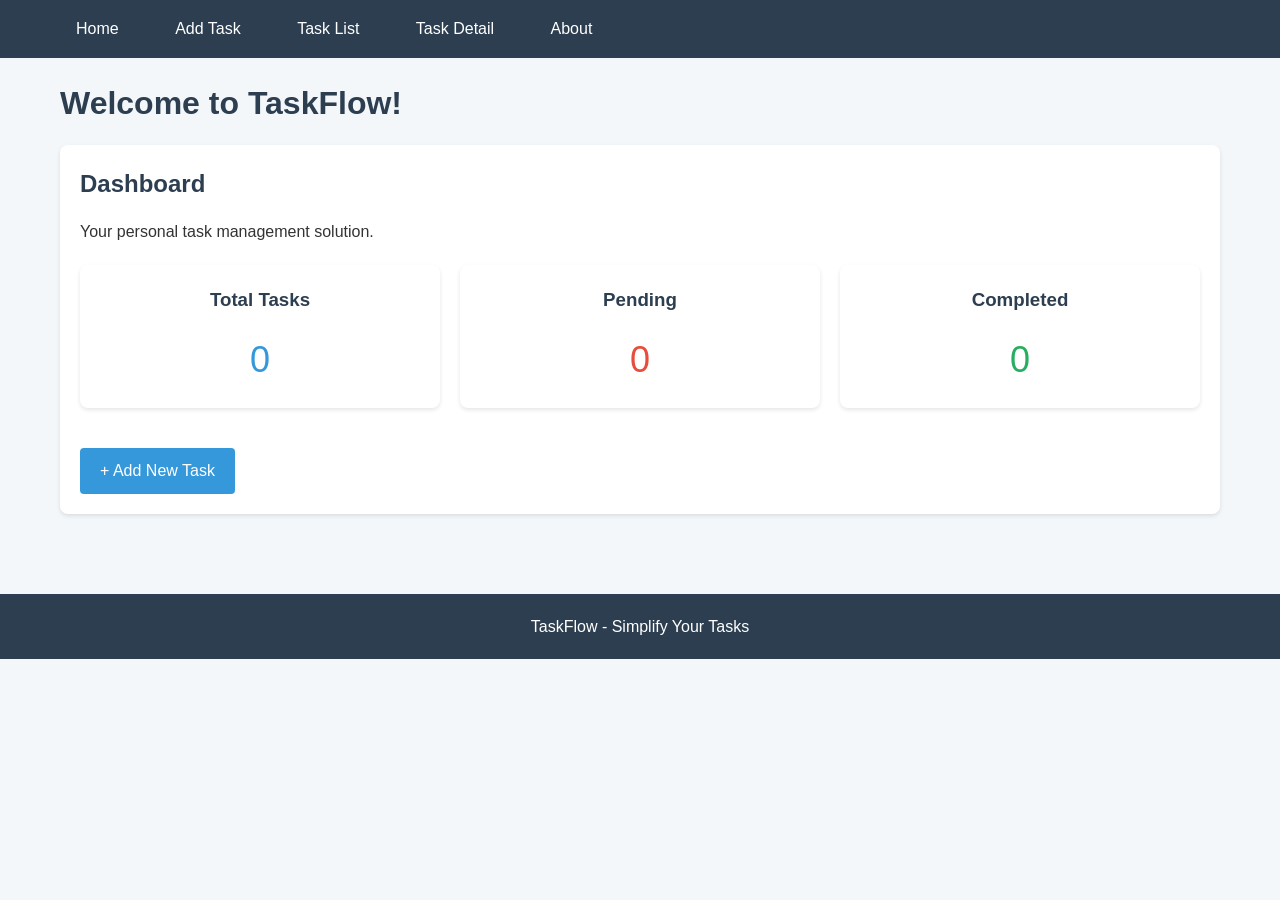
==== index.html @ f56a01cc "Initial setup: Dockerfile, style.css, index.html, CI/CD workflows, and assignment document" ====
<!DOCTYPE html>
<html lang="en">
<head>
    <meta charset="UTF-8">
    <meta name="viewport" content="width=device-width, initial-scale=1.0">
    <title>TaskFlow - Dashboard</title>
    <link rel="stylesheet" href="style.css">
</head>
<body>
    <header>
        <nav>
            <a href="index.html">Home</a>
            <a href="add-task.html">Add Task</a>
            <a href="task-list.html">Task List</a>
            <a href="task-detail.html">Task Detail</a>
            <a href="about.html">About</a>
        </nav>
    </header>

    <div class="container">
        <h1>Welcome to TaskFlow!</h1>
        
        <div class="card">
            <h2>Dashboard</h2>
            <p>Your personal task management solution.</p>
            
            <div style="display: flex; gap: 20px; margin-top: 20px;">
                <div class="card" style="flex: 1; text-align: center;">
                    <h3>Total Tasks</h3>
                    <p style="font-size: 36px; color: #3498db;" id="totalTasks">0</p>
                </div>
                <div class="card" style="flex: 1; text-align: center;">
                    <h3>Pending</h3>
                    <p style="font-size: 36px; color: #e74c3c;" id="pendingTasks">0</p>
                </div>
                <div class="card" style="flex: 1; text-align: center;">
                    <h3>Completed</h3>
                    <p style="font-size: 36px; color: #27ae60;" id="completedTasks">0</p>
                </div>
            </div>
            
            <a href="add-task.html" class="btn" style="margin-top: 20px;">+ Add New Task</a>
        </div>
    </div>

    <footer>
        <p>TaskFlow - Simplify Your Tasks</p>
    </footer>

    <script>
        function loadTasks() {
            const tasks = JSON.parse(localStorage.getItem('tasks') || '[]');
            const total = tasks.length;
            const pending = tasks.filter(function(t) { return t.status !== 'completed'; }).length;
            const completed = tasks.filter(function(t) { return t.status === 'completed'; }).length;
            document.getElementById('totalTasks').textContent = total;
            document.getElementById('pendingTasks').textContent = pending;
            document.getElementById('completedTasks').textContent = completed;
        }
        loadTasks();
    </script>
</body>
</html>
---- style.css ----
* {
    margin: 0;
    padding: 0;
    box-sizing: border-box;
}

body {
    font-family: 'Segoe UI', Tahoma, Geneva, Verdana, sans-serif;
    background-color: #f4f7fa;
    color: #333;
    line-height: 1.6;
}

.container {
    max-width: 1200px;
    margin: 0 auto;
    padding: 20px;
}

header {
    background-color: #2c3e50;
    color: white;
    padding: 1rem 0;
}

nav {
    max-width: 1200px;
    margin: 0 auto;
    padding: 0 20px;
}

nav a {
    color: white;
    text-decoration: none;
    margin-right: 20px;
    padding: 8px 16px;
    border-radius: 4px;
}

nav a:hover {
    background-color: #34495e;
}

h1, h2, h3 {
    margin-bottom: 1rem;
    color: #2c3e50;
}

.card {
    background: white;
    border-radius: 8px;
    padding: 20px;
    margin-bottom: 20px;
    box-shadow: 0 2px 4px rgba(0,0,0,0.1);
}

.btn {
    display: inline-block;
    background-color: #3498db;
    color: white;
    padding: 10px 20px;
    border: none;
    border-radius: 4px;
    cursor: pointer;
    text-decoration: none;
}

.btn:hover {
    background-color: #2980b9;
}

.btn-danger {
    background-color: #e74c3c;
}

.btn-danger:hover {
    background-color: #c0392b;
}

.btn-success {
    background-color: #27ae60;
}

.btn-success:hover {
    background-color: #219a52;
}

.form-group {
    margin-bottom: 15px;
}

label {
    display: block;
    margin-bottom: 5px;
    font-weight: bold;
}

input, select, textarea {
    width: 100%;
    padding: 10px;
    border: 1px solid #ddd;
    border-radius: 4px;
}

table {
    width: 100%;
    border-collapse: collapse;
    background: white;
}

th, td {
    padding: 12px;
    text-align: left;
    border-bottom: 1px solid #ddd;
}

th {
    background-color: #2c3e50;
    color: white;
}

.filter-buttons {
    margin-bottom: 20px;
}

.filter-buttons .btn {
    margin-right: 10px;
}

footer {
    text-align: center;
    padding: 20px;
    background-color: #2c3e50;
    color: white;
    margin-top: 40px;
}
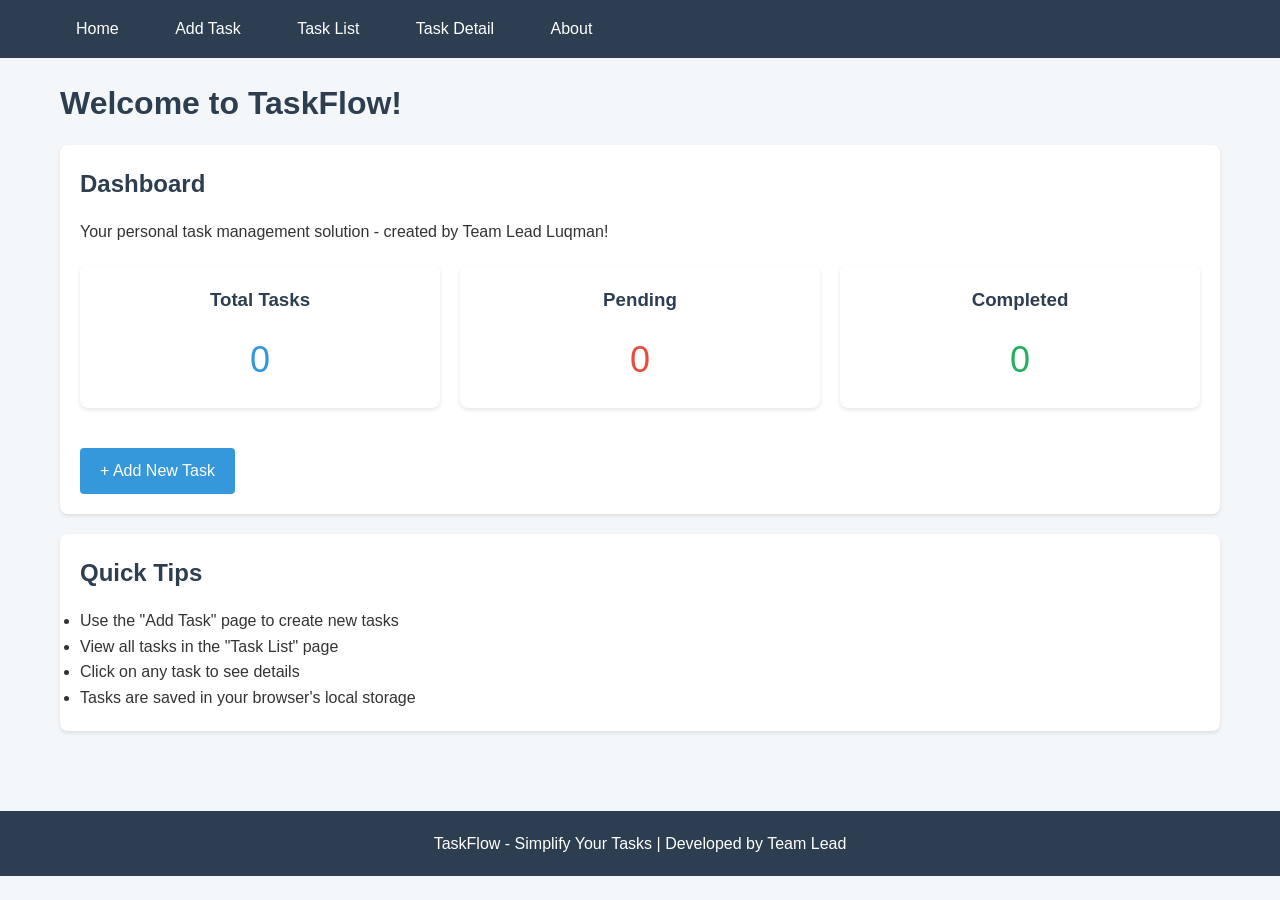
==== commit df07bdf8: "Complete Home/Dashboard page with task summary, quick tips, and navigation" ====
--- a/index.html
+++ b/index.html
@@ -22,7 +22,7 @@
         
         <div class="card">
             <h2>Dashboard</h2>
-            <p>Your personal task management solution.</p>
+            <p>Your personal task management solution - created by Team Lead Luqman!</p>
             
             <div style="display: flex; gap: 20px; margin-top: 20px;">
                 <div class="card" style="flex: 1; text-align: center;">
@@ -41,10 +41,20 @@
             
             <a href="add-task.html" class="btn" style="margin-top: 20px;">+ Add New Task</a>
         </div>
+        
+        <div class="card">
+            <h2>Quick Tips</h2>
+            <ul>
+                <li>Use the "Add Task" page to create new tasks</li>
+                <li>View all tasks in the "Task List" page</li>
+                <li>Click on any task to see details</li>
+                <li>Tasks are saved in your browser's local storage</li>
+            </ul>
+        </div>
     </div>
 
     <footer>
-        <p>TaskFlow - Simplify Your Tasks</p>
+        <p>TaskFlow - Simplify Your Tasks | Developed by Team Lead</p>
     </footer>
 
     <script>
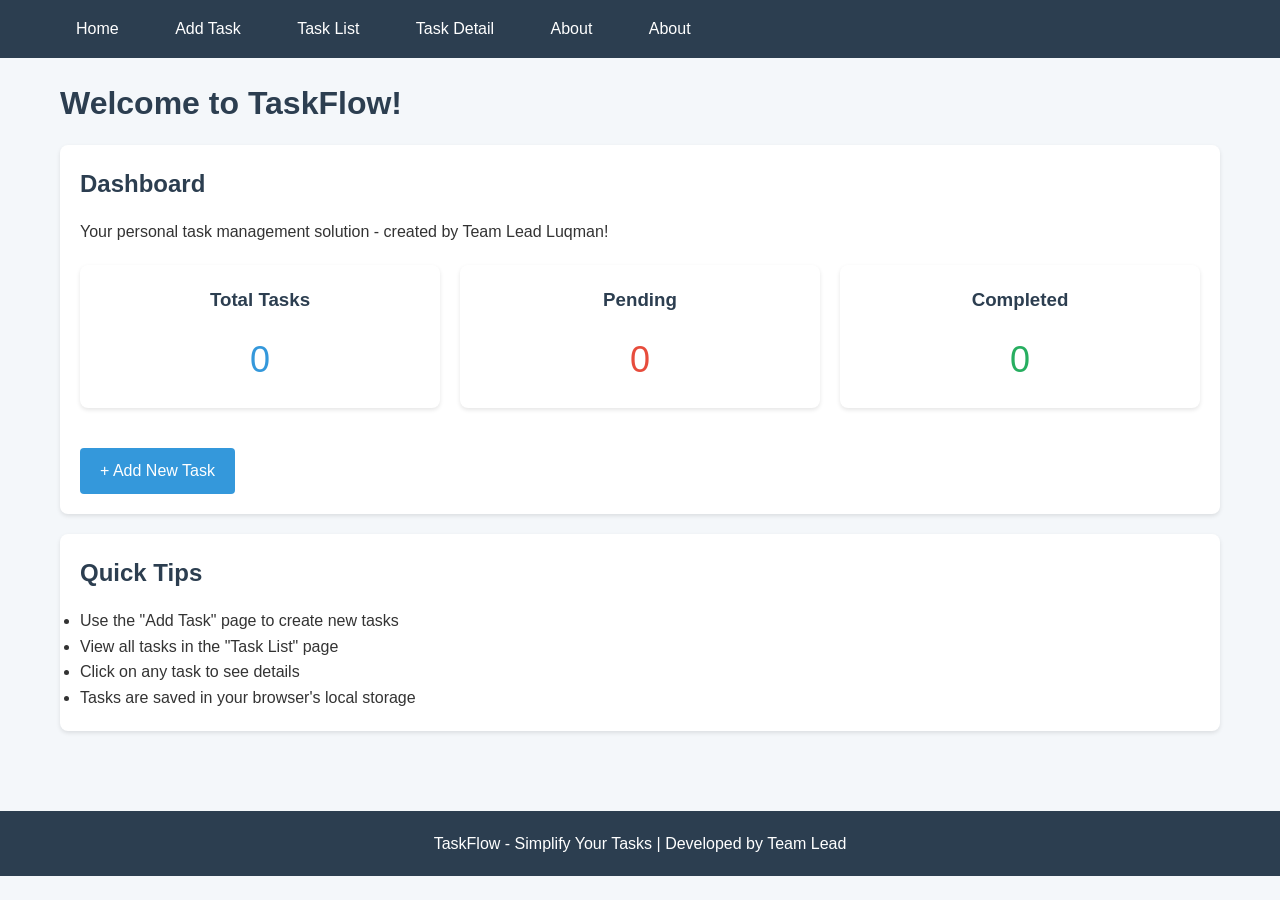
==== commit 8c1d93e9: "profile added into the index file" ====
--- a/index.html
+++ b/index.html
@@ -13,6 +13,7 @@
             <a href="add-task.html">Add Task</a>
             <a href="task-list.html">Task List</a>
             <a href="task-detail.html">Task Detail</a>
+            <a href="about.html">About</a>
             <a href="about.html">About</a>
         </nav>
     </header>
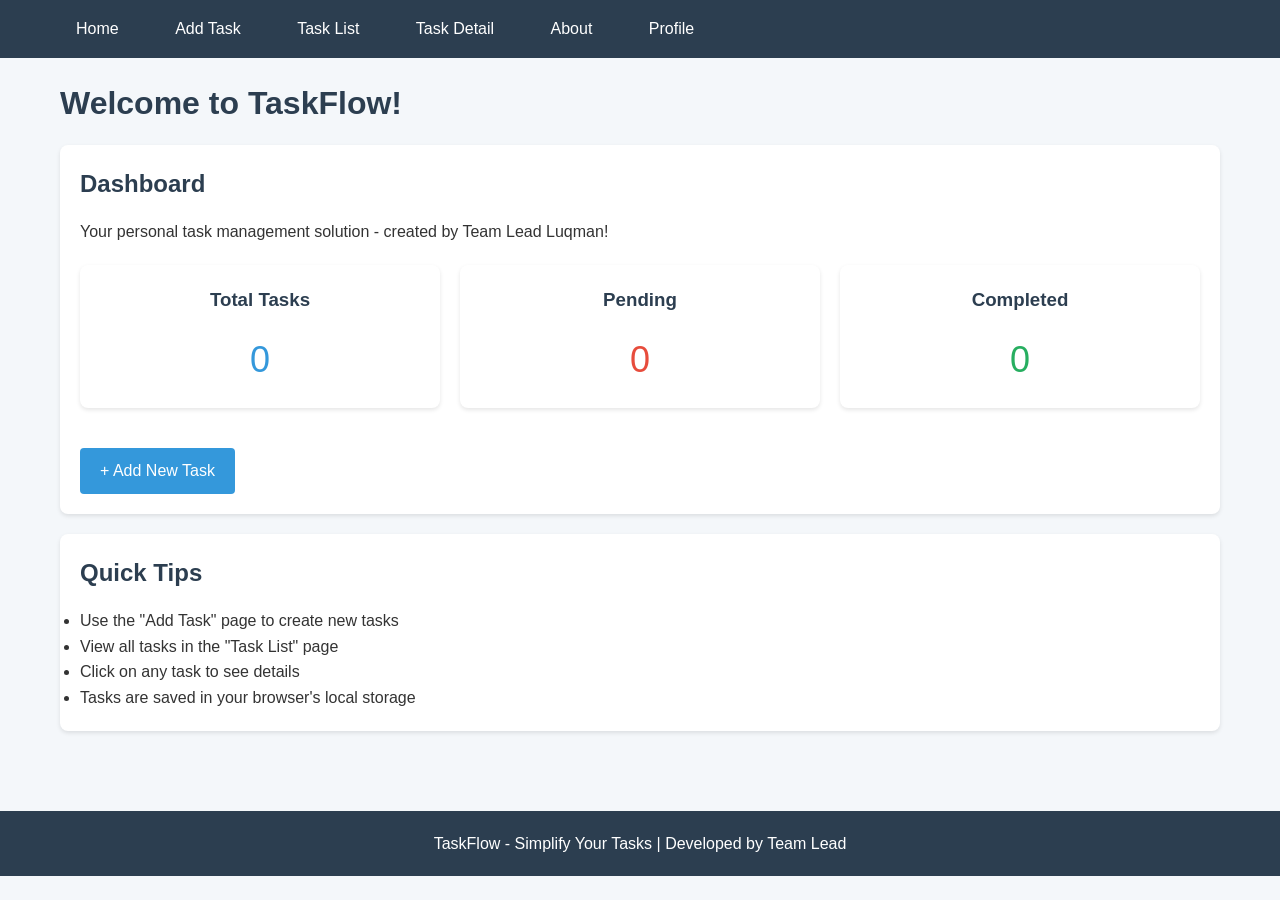
==== commit 83f0a171: "profile added into the index file" ====
--- a/index.html
+++ b/index.html
@@ -14,7 +14,8 @@
             <a href="task-list.html">Task List</a>
             <a href="task-detail.html">Task Detail</a>
             <a href="about.html">About</a>
-            <a href="about.html">About</a>
+            <a href="profile.html">Profile</a>
+            
         </nav>
     </header>
 
